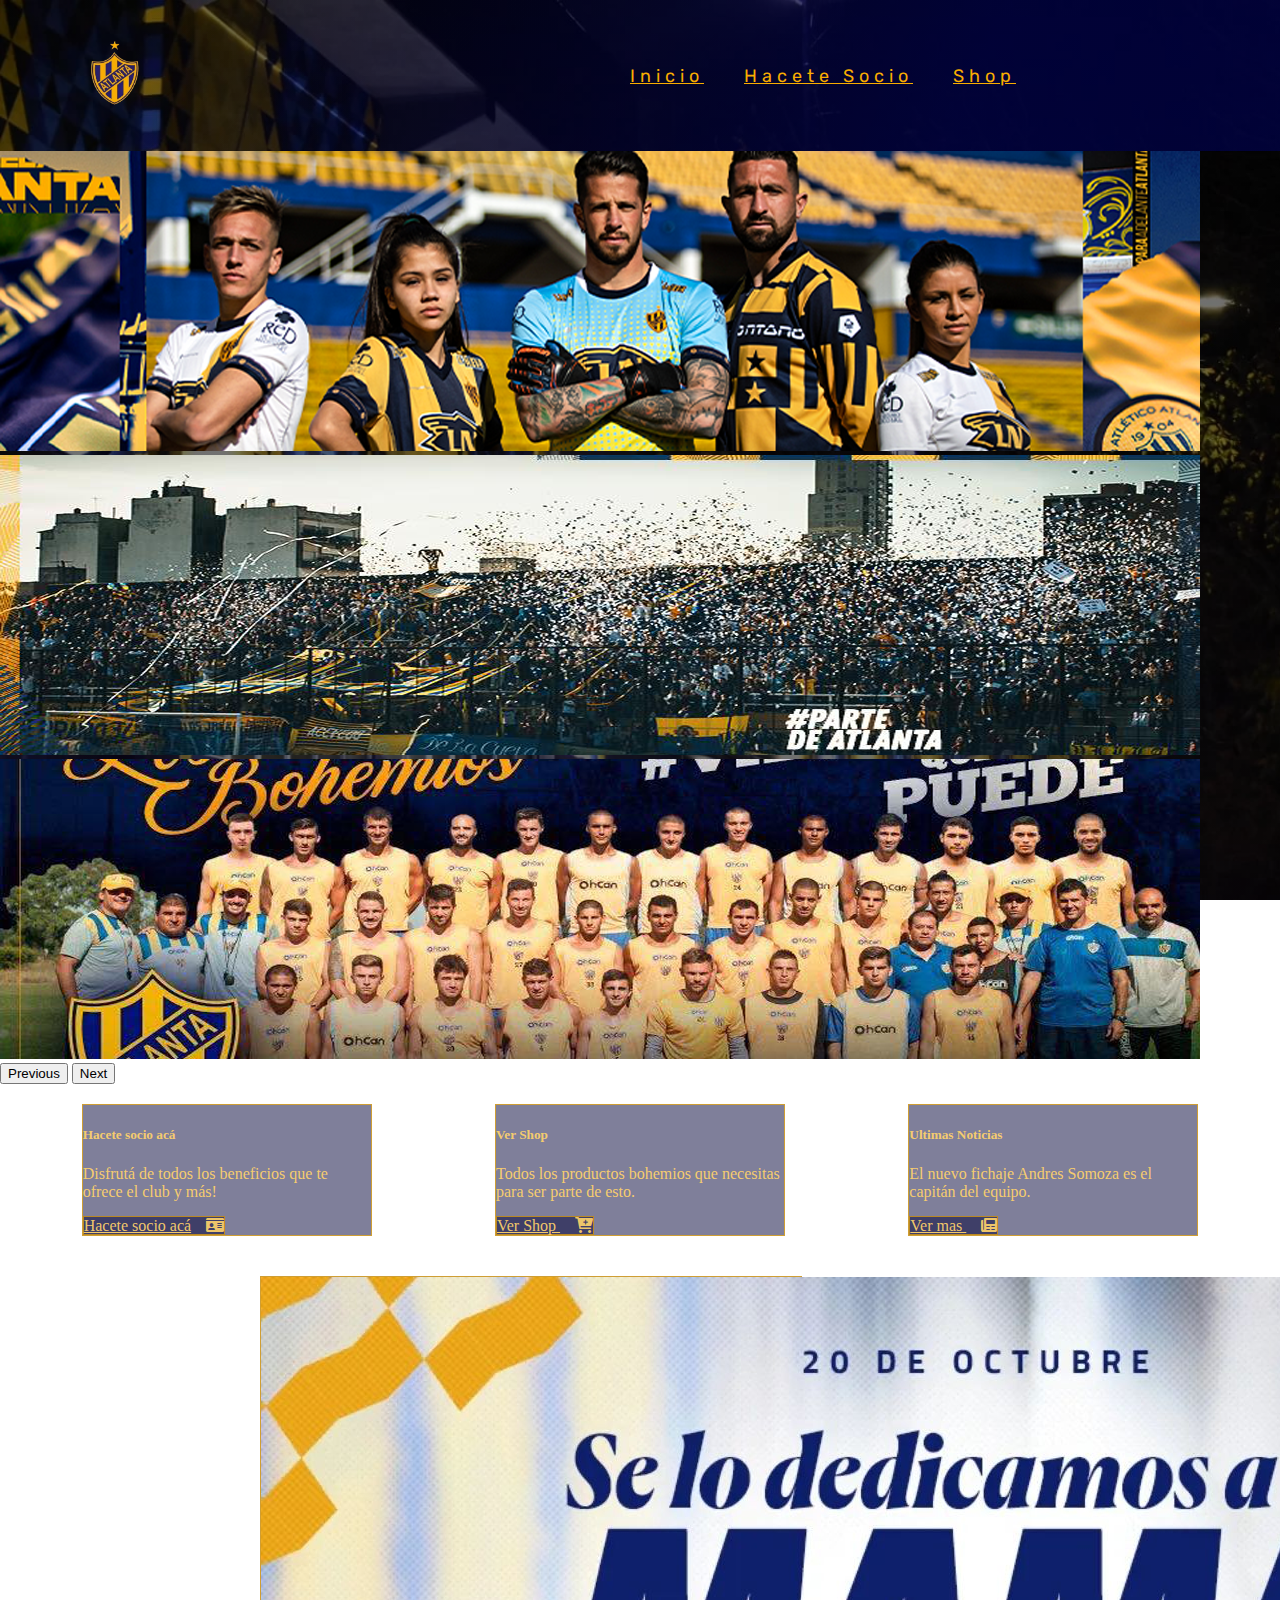
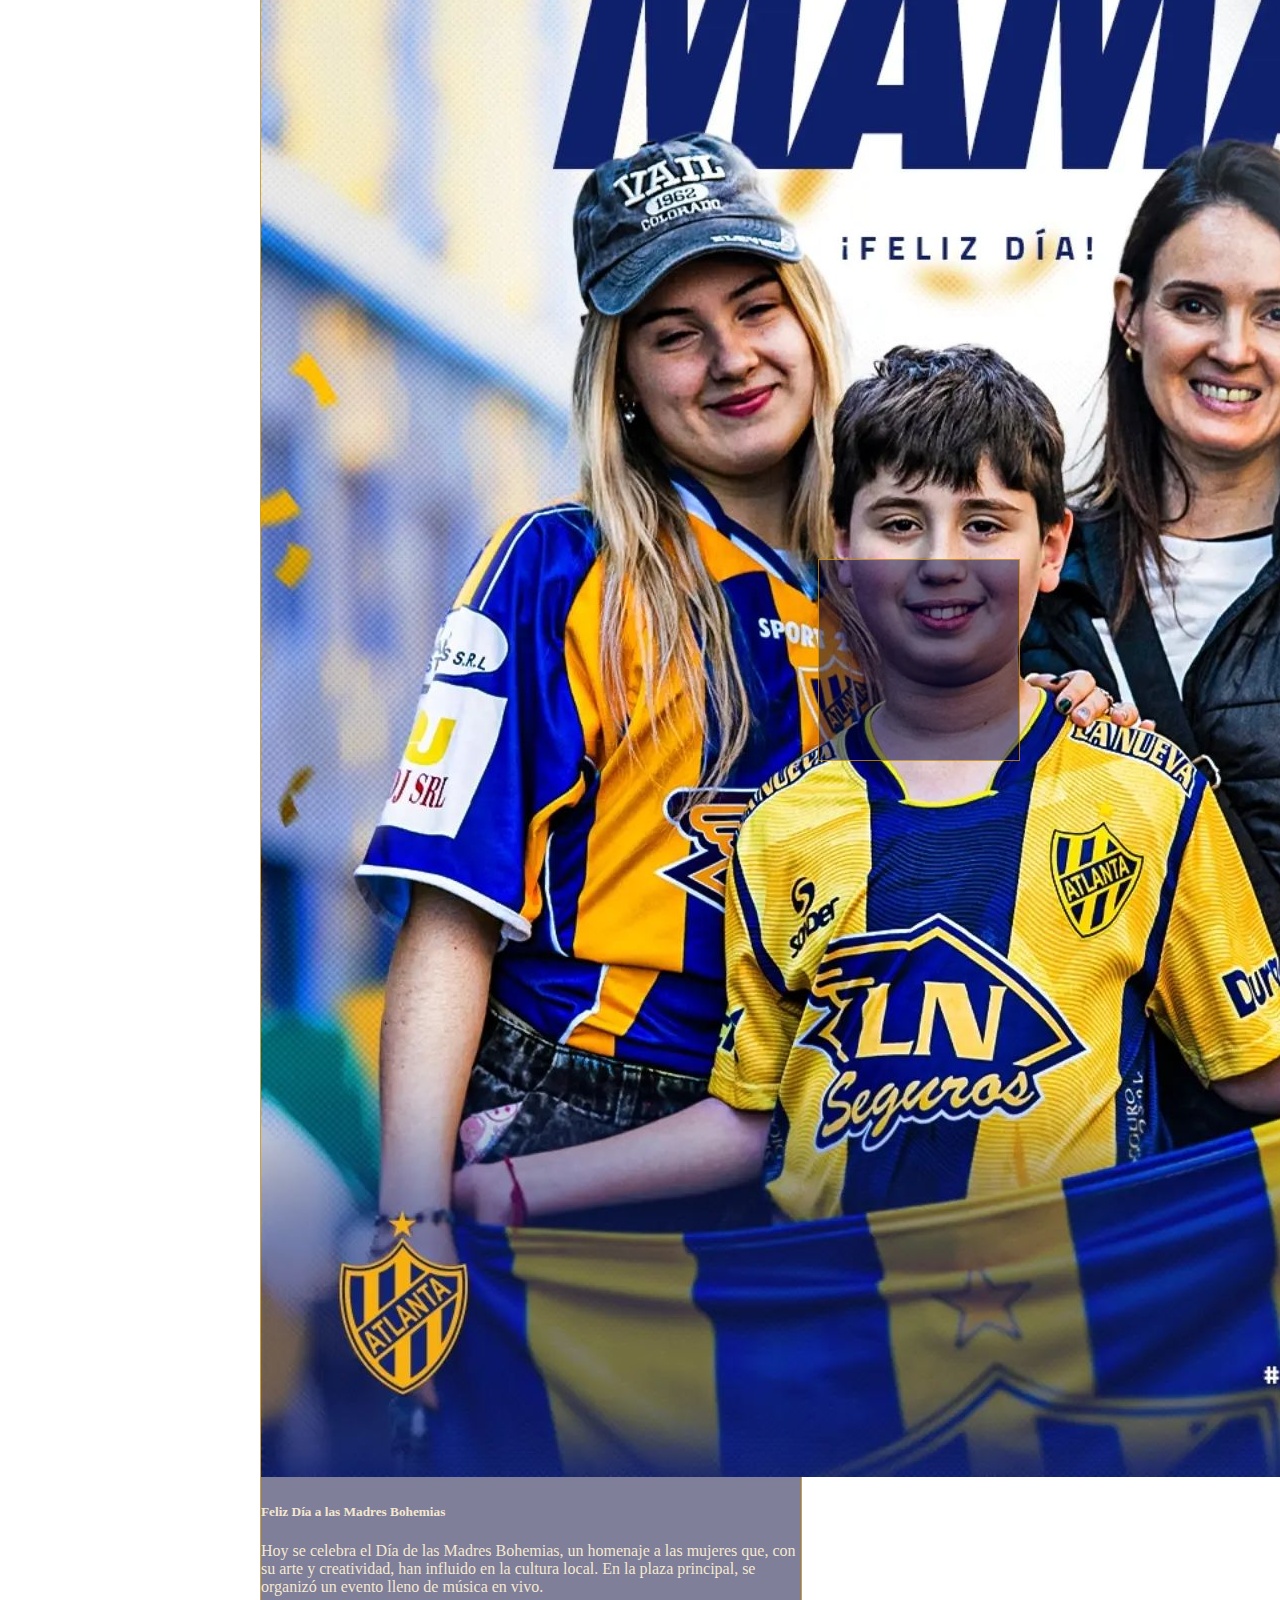
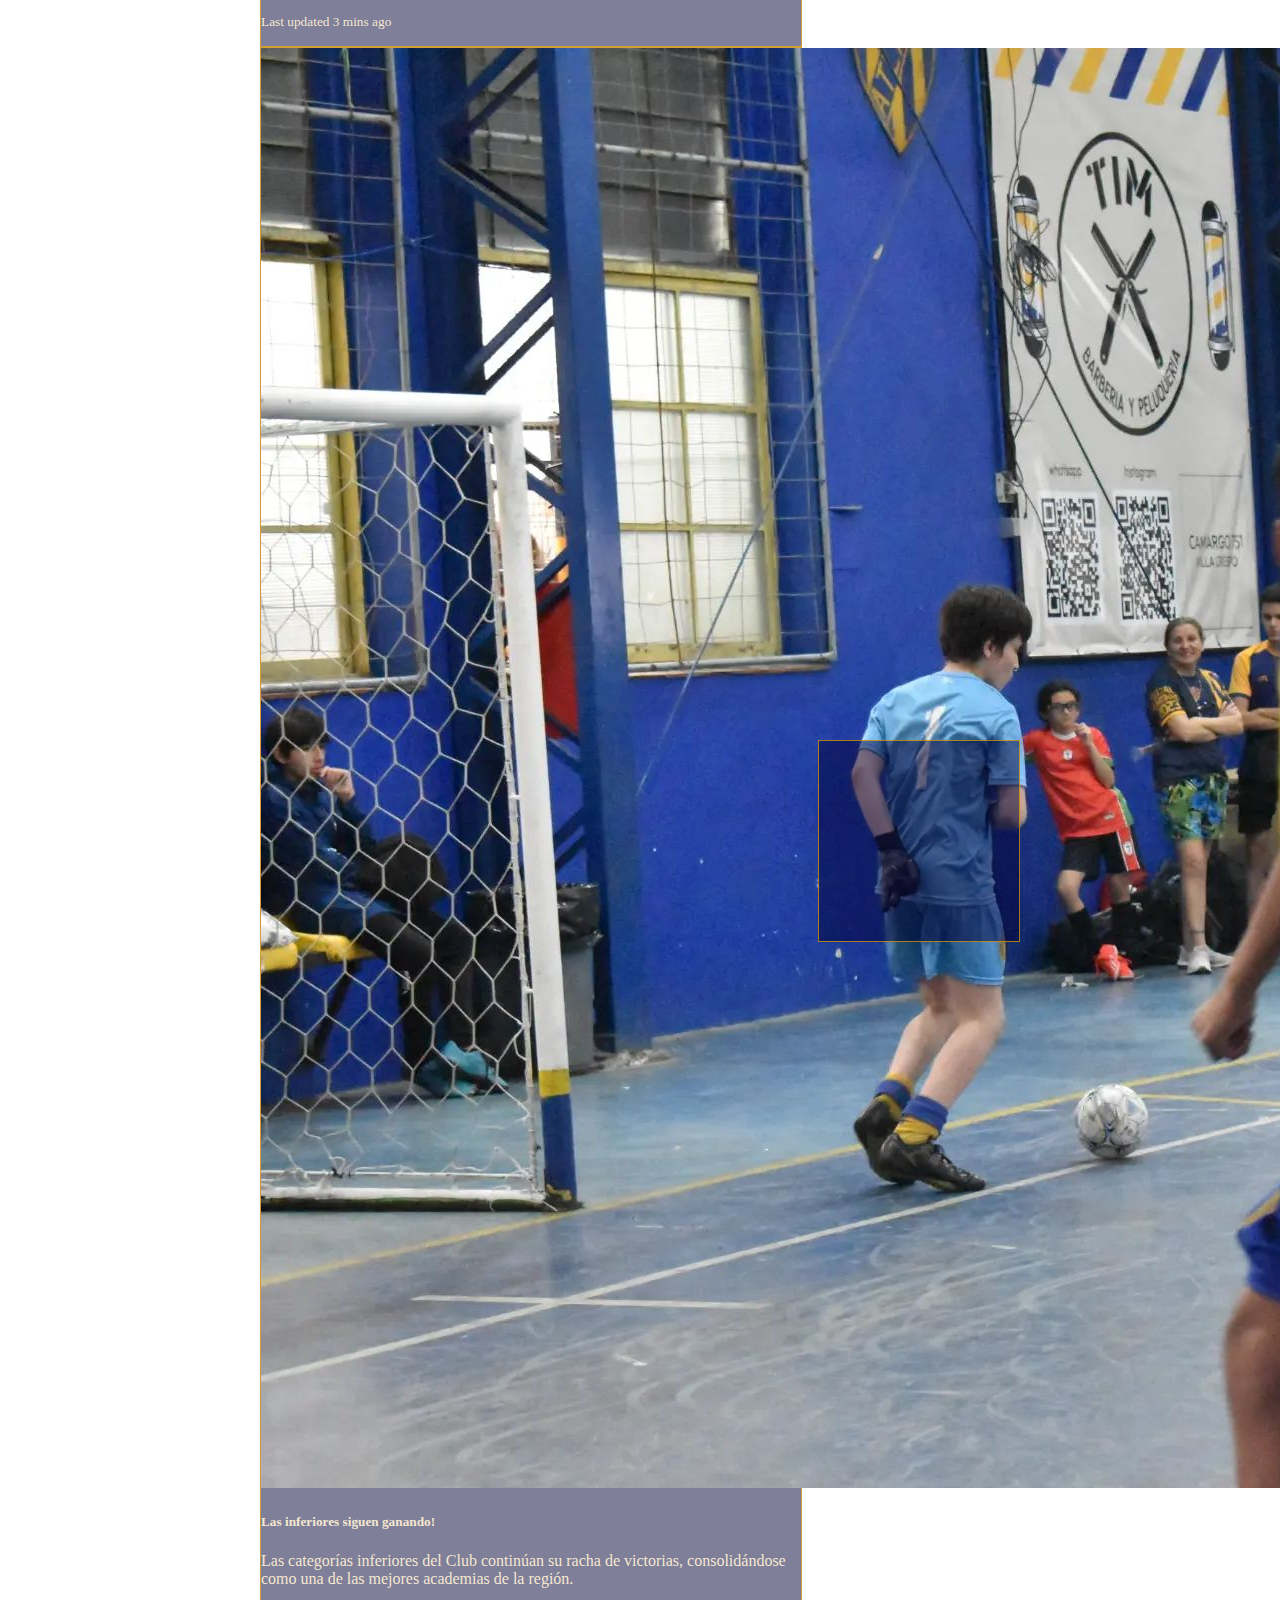
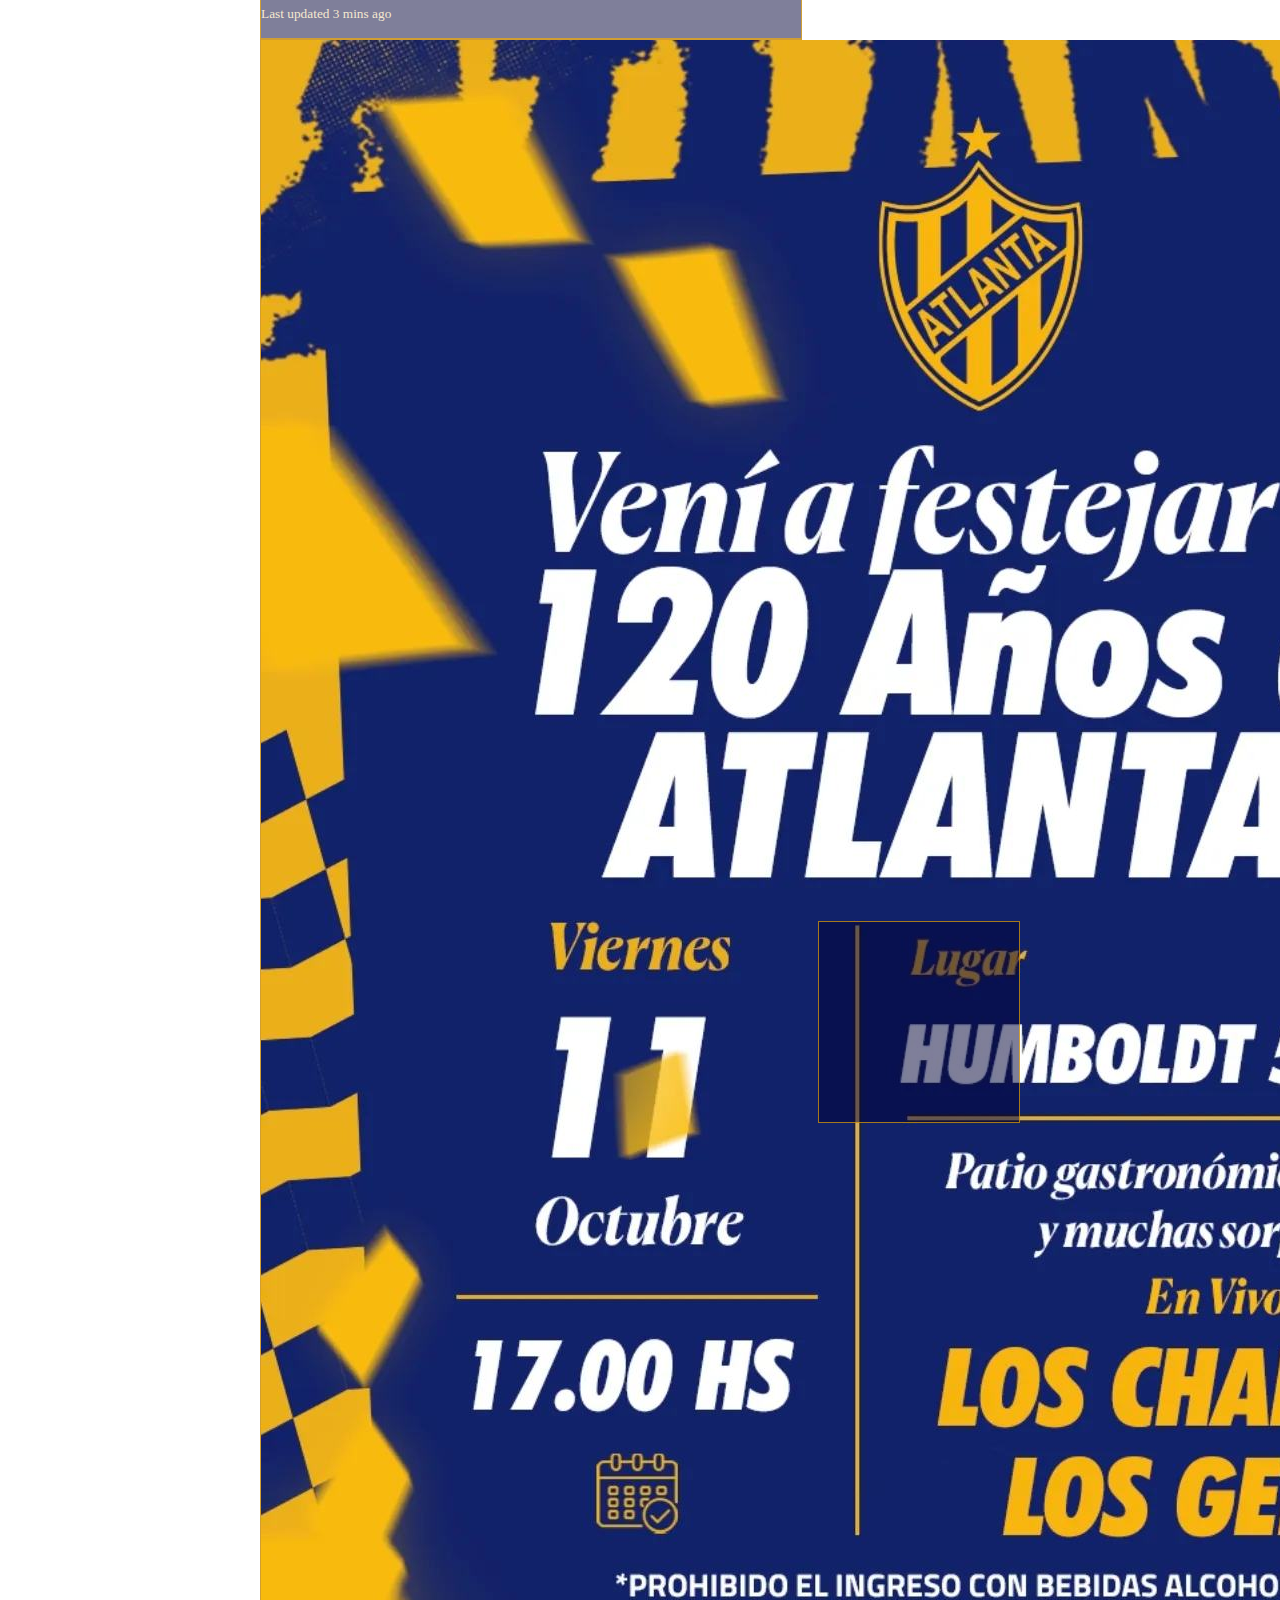
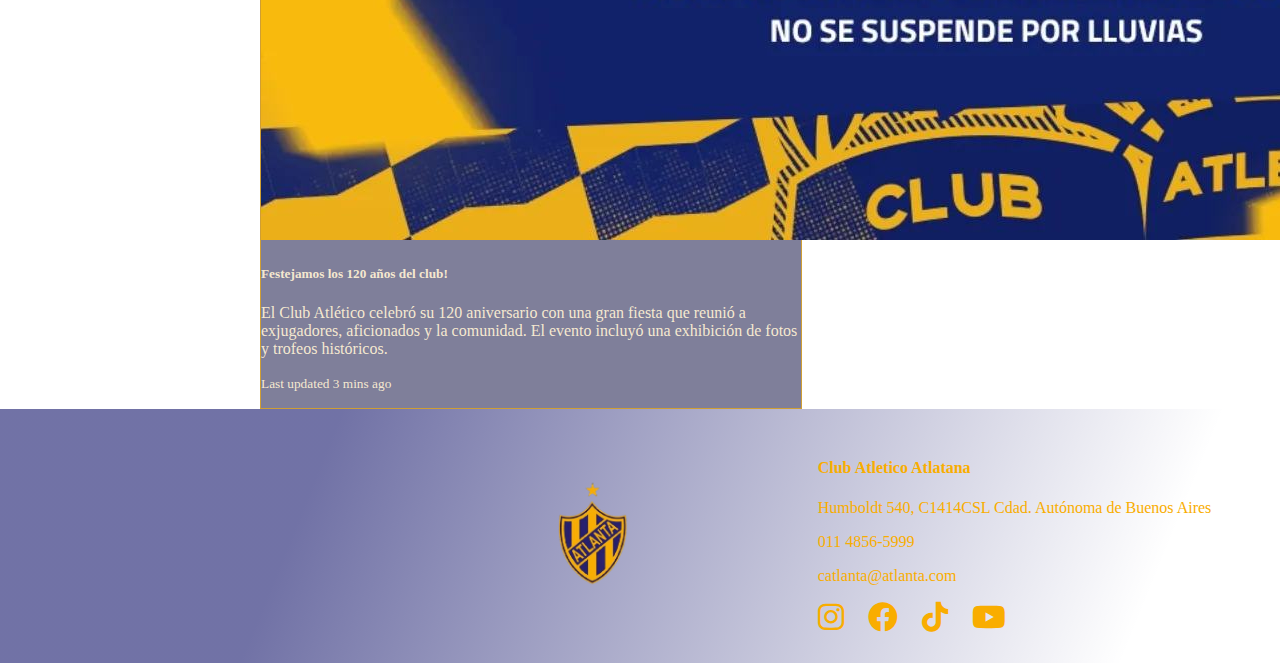
==== index.html @ de0d08fe "Add files via upload" ====
<!DOCTYPE html>
<html lang="en">
  <head>
    <meta charset="utf-8" />
    <meta name="viewport" content="width=device-width, initial-scale=1" />
    <link
      href="https://cdn.jsdelivr.net/npm/bootstrap@5.2.3/dist/css/bootstrap.min.css"
      rel="stylesheet"
      integrity="sha384-rbsA2VBKQhggwzxH7pPCaAqO46MgnOM80zW1RWuH61DGLwZJEdK2Kadq2F9CUG65"
      crossorigin="anonymous"
    />
    <link rel="stylesheet" href="./estilos/styles.css" />
    <link
      rel="stylesheet"
      href="https://cdnjs.cloudflare.com/ajax/libs/font-awesome/6.0.0-beta3/css/all.min.css"
    />
    <title>Home</title>
  </head>
  <body>
    <header class="header">
      <nav class="menu">
        <div class="contenido-menu">
          <a class="navbar-brand" href="./index.html"
            ><img class="logo-header" src="./img/logo.png" alt="logo"
          /></a>
          <div class="opciones">
            <ul>
              <li>
                <a class="nav-link" aria-current="page" href="./index.html"
                  >Inicio</a
                >
              </li>
              <li>
                <a class="nav-link" href="./socio.html">Hacete Socio</a>
              </li>
              <li>
                <a class="nav-link" href="shop.html">Shop</a>
              </li>
            </ul>
          </div>
        </div>
      </nav>
    </header>

    <main>
      <section class="carousel">
        <div
          id="carouselExampleControls"
          class="carousel slide"
          data-bs-ride="carousel"
        >
          <div class="carousel-inner">
            <div class="carousel-item active">
              <img src="./img/sld1.png" class="d-block w-100" alt="..." />
            </div>
            <div class="carousel-item">
              <img src="./img/sld3.png" class="d-block w-100" alt="..." />
            </div>
            <div class="carousel-item">
              <img src="./img/sld2.png" class="d-block w-100" alt="..." />
            </div>
          </div>
          <button
            class="carousel-control-prev"
            type="button"
            data-bs-target="#carouselExampleControls"
            data-bs-slide="prev"
          >
            <span class="carousel-control-prev-icon" aria-hidden="true"></span>
            <span class="visually-hidden">Previous</span>
          </button>
          <button
            class="carousel-control-next"
            type="button"
            data-bs-target="#carouselExampleControls"
            data-bs-slide="next"
          >
            <span class="carousel-control-next-icon" aria-hidden="true"></span>
            <span class="visually-hidden">Next</span>
          </button>
        </div>
      </section>

      <section class="promo">
        <div class="card" style="width: 18rem">
          <div class="card-body">
            <h5 class="card-title">Hacete socio acá</h5>
            <p class="card-text">
              Disfrutá de todos los beneficios que te ofrece el club y más!
            </p>
            <a href="#" class="btn btn-primary"
              >Hacete socio acá<i class="fas fa-id-card"></i
            ></a>
          </div>
        </div>

        <div class="card" style="width: 18rem">
          <div class="card-body">
            <h5 class="card-title">Ver Shop</h5>
            <p class="card-text">
              Todos los productos bohemios que necesitas para ser parte de esto.
            </p>
            <a href="#" class="btn btn-primary"
              >Ver Shop <i class="fas fa-cart-plus"></i
            ></a>
          </div>
        </div>

        <div class="card" style="width: 18rem">
          <div class="card-body">
            <h5 class="card-title">Ultimas Noticias</h5>
            <p class="card-text">
              El nuevo fichaje Andres Somoza es el capitán del equipo.
            </p>
            <a href="#" class="btn btn-primary"
              >Ver mas <i class="fas fa-newspaper"></i
            ></a>
          </div>
        </div>
      </section>

      <section class="noticias">
        <div class="card-video-container">
          <div class="card mb-3" style="max-width: 540px">
            <div class="row g-0">
              <div class="col-md-4">
                <img
                  src="./img/n1.jpg"
                  class="img-fluid rounded-start"
                  alt="..."
                />
              </div>
              <div class="col-md-8">
                <div class="card-body">
                  <h5 class="card-title">Feliz Día a las Madres Bohemias</h5>
                  <p class="card-text">
                    Hoy se celebra el Día de las Madres Bohemias, un homenaje a
                    las mujeres que, con su arte y creatividad, han influido en
                    la cultura local. En la plaza principal, se organizó un
                    evento lleno de música en vivo.
                  </p>
                  <p class="card-text">
                    <small class="text-muted">Last updated 3 mins ago</small>
                  </p>
                </div>
              </div>
            </div>
          </div>
          <div class="video">
            <iframe
              width="450"
              height="450"
              src="https://www.youtube.com/embed/fPIb9EGevHE?si=UsPAViKsydmjRtIQ"
              title="YouTube video player"
              frameborder="0"
              allow="accelerometer; autoplay; clipboard-write; encrypted-media; gyroscope; picture-in-picture; web-share"
              referrerpolicy="strict-origin-when-cross-origin"
              allowfullscreen
            ></iframe>
          </div>
        </div>

        <div class="card-video-container">
          <div class="card mb-3" style="max-width: 540px">
            <div class="row g-0">
              <div class="col-md-4">
                <img
                  src="./img/n2.jpg"
                  class="img-fluid rounded-start"
                  alt="..."
                />
              </div>
              <div class="col-md-8">
                <div class="card-body">
                  <h5 class="card-title">Las inferiores siguen ganando!</h5>
                  <p class="card-text">
                    Las categorías inferiores del Club continúan su racha de
                    victorias, consolidándose como una de las mejores academias
                    de la región.
                  </p>
                  <p class="card-text">
                    <small class="text-muted">Last updated 3 mins ago</small>
                  </p>
                </div>
              </div>
            </div>
          </div>
          <div class="video">
            <iframe
              width="200"
              height="200"
              src="https://www.youtube.com/embed/fPIb9EGevHE?si=UsPAViKsydmjRtIQ"
              title="YouTube video player"
              frameborder="0"
              allow="accelerometer; autoplay; clipboard-write; encrypted-media; gyroscope; picture-in-picture; web-share"
              referrerpolicy="strict-origin-when-cross-origin"
              allowfullscreen
            ></iframe>
          </div>
        </div>

        <div class="card-video-container">
          <div class="card mb-3" style="max-width: 540px">
            <div class="row g-0">
              <div class="col-md-4">
                <img
                  src="./img//n3.jpg"
                  class="img-fluid rounded-start"
                  alt="..."
                />
              </div>
              <div class="col-md-8">
                <div class="card-body">
                  <h5 class="card-title">Festejamos los 120 años del club!</h5>
                  <p class="card-text">
                    El Club Atlético celebró su 120 aniversario con una gran
                    fiesta que reunió a exjugadores, aficionados y la comunidad.
                    El evento incluyó una exhibición de fotos y trofeos
                    históricos.
                  </p>
                  <p class="card-text">
                    <small class="text-muted">Last updated 3 mins ago</small>
                  </p>
                </div>
              </div>
            </div>
          </div>
          <div class="video">
            <iframe
              width="200"
              height="200"
              src="https://www.youtube.com/embed/fPIb9EGevHE?si=UsPAViKsydmjRtIQ"
              title="YouTube video player"
              frameborder="0"
              allow="accelerometer; autoplay; clipboard-write; encrypted-media; gyroscope; picture-in-picture; web-share"
              referrerpolicy="strict-origin-when-cross-origin"
              allowfullscreen
            ></iframe>
          </div>
        </div>
      </section>

      <section></section>
    </main>

    <footer class="footer">
      <div class="footer-contenido">
        <div class="footer-map">
          <iframe
            src="https://www.google.com/maps/embed?pb=!1m14!1m8!1m3!1d13137.624175449695!2d-58.4468951!3d-34.5938926!3m2!1i1024!2i768!4f13.1!3m3!1m2!1s0x4aaa2050037d7f%3A0xe875c1520516320d!2sClub%20Atl%C3%A9tico%20Atlanta!5e0!3m2!1ses!2sar!4v1729984363886!5m2!1ses!2sar"
            width="300"
            height="200"
            style="border: 0"
            allowfullscreen=""
            loading="lazy"
            referrerpolicy="no-referrer-when-downgrade"
          ></iframe>
        </div>
        <div class="img-footer">
          <img src="./img/logo.png" alt="" height="200px" />
        </div>
        <div class="footer-info">
          <h4>Club Atletico Atlatana</h4>
          <p>Humboldt 540, C1414CSL Cdad. Autónoma de Buenos Aires</p>
          <p>011 4856-5999</p>
          <p>catlanta@atlanta.com</p>
          <div class="footer-social">
            <a
              href="https://www.instagram.com"
              target="_blank"
              aria-label="Instagram"
              ><i class="fab fa-instagram"></i
            ></a>
            <a
              href="https://www.facebook.com"
              target="_blank"
              aria-label="Facebook"
              ><i class="fab fa-facebook"></i
            ></a>
            <a href="https://www.tiktok.com" target="_blank" aria-label="TikTok"
              ><i class="fab fa-tiktok"></i
            ></a>
            <a
              href="https://www.youtube.com"
              target="_blank"
              aria-label="Youtube"
              ><i class="fab fa-youtube"></i
            ></a>
          </div>
        </div>
      </div>
    </footer>
    <script
      src="https://cdn.jsdelivr.net/npm/bootstrap@5.2.3/dist/js/bootstrap.bundle.min.js"
      integrity="sha384-kenU1KFdBIe4zVF0s0G1M5b4hcpxyD9F7jL+jjXkk+Q2h455rYXK/7HAuoJl+0I4"
      crossorigin="anonymous"
    ></script>
  </body>
</html>
---- estilos/styles.css ----
@import url("https://fonts.googleapis.com/css2?family=Roboto+Mono:ital,wght@0,100..700;1,100..700&family=Rubik:ital,wght@0,300..900;1,300..900&display=swap");

body {
  background-image: linear-gradient(rgba(0, 0, 0, 0.555), rgba(0, 0, 0, 0.562)),
    url(../img/fondo.webp);
  background-size: cover;
  background-repeat: no-repeat;
  background-attachment: fixed;
  height: 100vh;
  margin: 0;
}

.header {
  background-image: linear-gradient(
    112.1deg,
    rgba(0, 0, 0, 0) 11.4%,
    rgba(0, 2, 95, 0.555) 75.2%
  );
  color: rgb(255, 255, 255);

  .logo-header {
    width: 190px;
    height: 126px;
  }

  .menu {
    display: flex;
    justify-content: space-between;
    align-items: center;
    padding: 10px 20px;
  }

  .contenido-menu {
    display: flex;
    align-items: center;
    width: 100%;
  }

  .opciones ul {
    display: flex;
    gap: 20px;
    list-style: none;
    margin-left: 400px;
    padding: 0;
  }

  .opciones li {
    list-style: none;
  }

  a {
    font-family: "Rubik", sans-serif;
    color: rgba(249, 173, 0);
    font-family: "Rubik", serif;
    font-size: 18px;
    font-weight: 400;
    margin-right: 20px;
    letter-spacing: 5px;
    position: relative;
    overflow: hidden;
  }

  a:hover {
    transition: color 2s ease;
    color: rgb(255, 255, 255);
    text-shadow: 0 0 15px rgb(21, 0, 114), 0 0 10px rgb(92, 89, 255),
      0 0 6px rgb(15, 0, 153);
  }

  .nav-link::after {
    content: "";
    position: absolute;
    left: 50%;
    bottom: 0;
    width: 0;
    height: 2px;
    background: #ffeb3b;
    transition: width 0.5s ease, left 0.5s ease;
  }

  .nav-link:hover::after {
    width: 100%;
    left: 0;
  }
}

.promo {
  display: flex;
  justify-content: space-around;
  align-items: center;
  margin: 20px;

  .card {
    background-color: rgba(0, 0, 54, 0.5);
    border: 1px solid rgba(249, 174, 0, 0.658);
    color: rgba(255, 211, 107, 0.932);

    .btn {
      background-color: rgba(0, 0, 54, 0.5);
      border: 1px solid rgba(249, 174, 0, 0.658);
      color: rgba(255, 211, 107, 0.932);
    }

    .btn:hover {
      transition: color 2s ease;
      color: rgb(255, 255, 255);
      text-shadow: 0 0 15px rgb(21, 0, 114), 0 0 10px rgb(92, 89, 255),
        0 0 6px rgb(15, 0, 153);
    }

    i {
      margin-left: 15px;
    }
  }
}

.noticias {
  display: flex;
  flex-direction: column;
  align-items: center;
  margin-top: 40px;

  .card {
    background-color: rgba(0, 0, 54, 0.5);
    border: 1px solid rgba(249, 174, 0, 0.658);
    color: rgba(255, 242, 213, 0.932);
  }

  iframe {
    background-color: rgba(0, 0, 54, 0.5);
    border: 1px solid rgba(249, 174, 0, 0.658);
    color: rgba(255, 242, 213, 0.932);
  }
}

.card-video-container {
  display: flex;
  align-items: center;
  gap: 1rem;
}

.video iframe {
  width: 200px;
  height: 200px;
}

.footer {
  background-image: linear-gradient(
    292.1deg,
    rgba(0, 0, 0, 0) 11.4%,
    rgba(0, 2, 95, 0.555) 75.2%
  );
  color: rgb(255, 255, 255);
  padding: 25px;

  .footer-contenido {
    display: flex;
    justify-content: space-around;
    align-items: center;
  }

  .footer-social a {
    font-size: 30px;
    margin-right: 20px;
    color: rgba(249, 173, 0);
  }

  .footer-social a:hover {
    transition: color 0.3s ease;
    color: rgba(255, 255, 255, 0.527);
    text-shadow: 0 0 15px rgb(21, 0, 114), 0 0 10px rgb(92, 89, 255),
      0 0 6px rgb(15, 0, 153);
  }

  .footer-info {
    color: rgba(249, 173, 0);
  }
}

.formulario {
  display: flex;
  justify-content: center;
  align-items: center;
}
.socio-form {
  background-color: rgba(0, 0, 0, 0.5);
  border: 1px solid rgb(0, 38, 255);
  box-shadow: 0 0 10px rgb(238, 255, 0);
  font-family: "Rubik", sans-serif;
  color: rgba(249, 173, 0);
  font-size: 18px;
  font-weight: 400;
  border-radius: 8px;
  padding: 40px;
  width: 100%;
  max-width: 700px;
  margin: 20px;
}

.socio-form h2 {
  font-size: 1.8em;
  color: rgba(249, 173, 0);
  margin-bottom: 1.5em;
  text-align: center;
}

.form-group {
  margin-bottom: 20px;
}

.form-group label {
  display: block;
  font-size: 1rem;
  color: rgba(255, 211, 107, 0.932);
  font-family: "Rubik", sans-serif;
  margin-bottom: 6px;
}

.form-group input,
.form-group textarea {
  color: white;
  width: 100%;
  padding: 12px;
  font-size: 1rem;
  border: 2px solid rgba(249, 174, 0, 0.658);
  font-family: "Rubik", sans-serif;
  border-radius: 5px;
  transition: all 0.3s ease;
  background-color: #00000000;
}

.form-group input:focus,
.form-group textarea:focus {
  outline: none;
  border: 1px solid rgb(0, 38, 255);
  box-shadow: 0 0 10px rgb(238, 255, 0);
}

textarea {
  resize: none;
}

button[type="submit"] {
  width: 100%;
  padding: 12px;
  background-color: rgba(0, 0, 0, 0.5);
  border: 1px solid rgba(249, 174, 0, 0.658);
  color: rgba(255, 211, 107, 0.932);
  font-size: 1.1rem;
  font-weight: bold;
  border-radius: 5px;
  cursor: pointer;
  transition: background-color 0.3s ease;
}

button[type="submit"]:hover {
  transition: color 2s ease;
  transform: 4s;
  color: rgb(255, 255, 255);
  text-shadow: 0 0 15px rgb(21, 0, 114), 0 0 10px rgb(92, 89, 255),
    0 0 6px rgb(15, 0, 153);
  border: 1px solid rgb(0, 38, 255);
  box-shadow: 0 0 10px rgb(238, 255, 0);
}

.card-producto {
  width: 18rem;
  background-color: rgba(0, 0, 0, 0.5);
  border: 1px solid rgb(0, 38, 255);
  box-shadow: 0 0 10px rgb(238, 255, 0);
  font-family: "Rubik", sans-serif;
  color: rgba(249, 173, 0);
}

.productos {
  h2 {
    color: rgba(249, 173, 0);
  }
  .fa-cart-plus {
    margin-right: 12px;
  }
  .btn {
    background-color: rgba(0, 0, 54, 0.5);
    border: 1px solid rgba(249, 174, 0, 0.658);
    color: rgba(255, 211, 107, 0.932);
  }

  .btn:hover {
    transition: color 2s ease;
    color: rgb(255, 255, 255);
    text-shadow: 0 0 15px rgb(21, 0, 114), 0 0 10px rgb(92, 89, 255),
      0 0 6px rgb(15, 0, 153);
  }

  .h-100 {
    background-color: rgba(0, 0, 0, 0.5);
    border: 1px solid rgb(0, 38, 255);
    box-shadow: 0 0 10px rgb(238, 255, 0);
    font-family: "Rubik", sans-serif;
    color: rgba(249, 173, 0);
  }
}

@media (max-width: 767px) {
  body {
    flex-direction: column;
    justify-content: center;
    align-items: center;

    .noticias {
      margin-left: 20px;
    }
  }

  .header .menu {
    .logo-header {
      display: none;
    }

    .contenido-menu {
      padding: 25px;
      display: flex;
      justify-content: center;
      width: 100%;
    }

    .opciones ul {
      display: flex;
      justify-content: end;
      gap: 10px;
      margin: 0px;
    }

    a {
      font-size: 16px;
      letter-spacing: 3px;
      margin-right: 0;
    }
  }

  iframe {
    display: none;
  }

  .promo {
    display: none;
  }

  .footer {
    text-align: center;

    .img-footer {
      display: none;
    }
  }
}
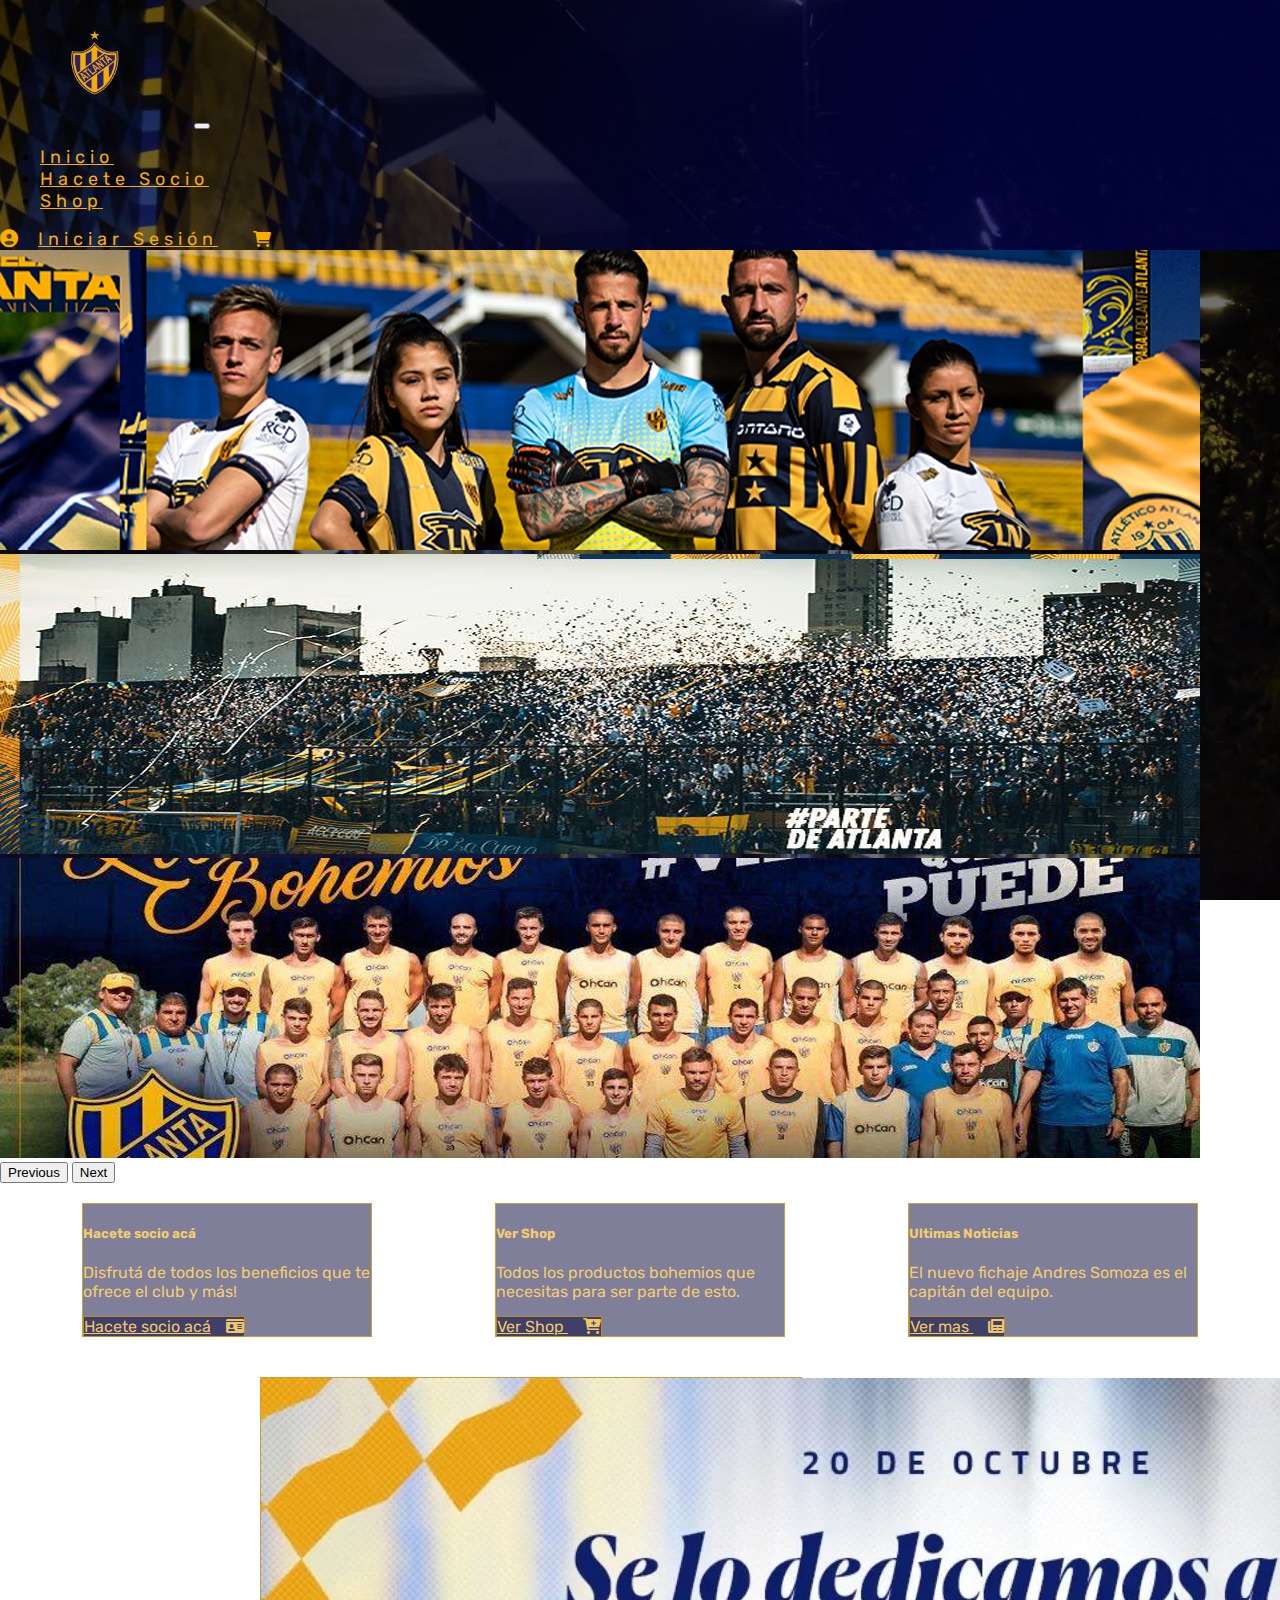
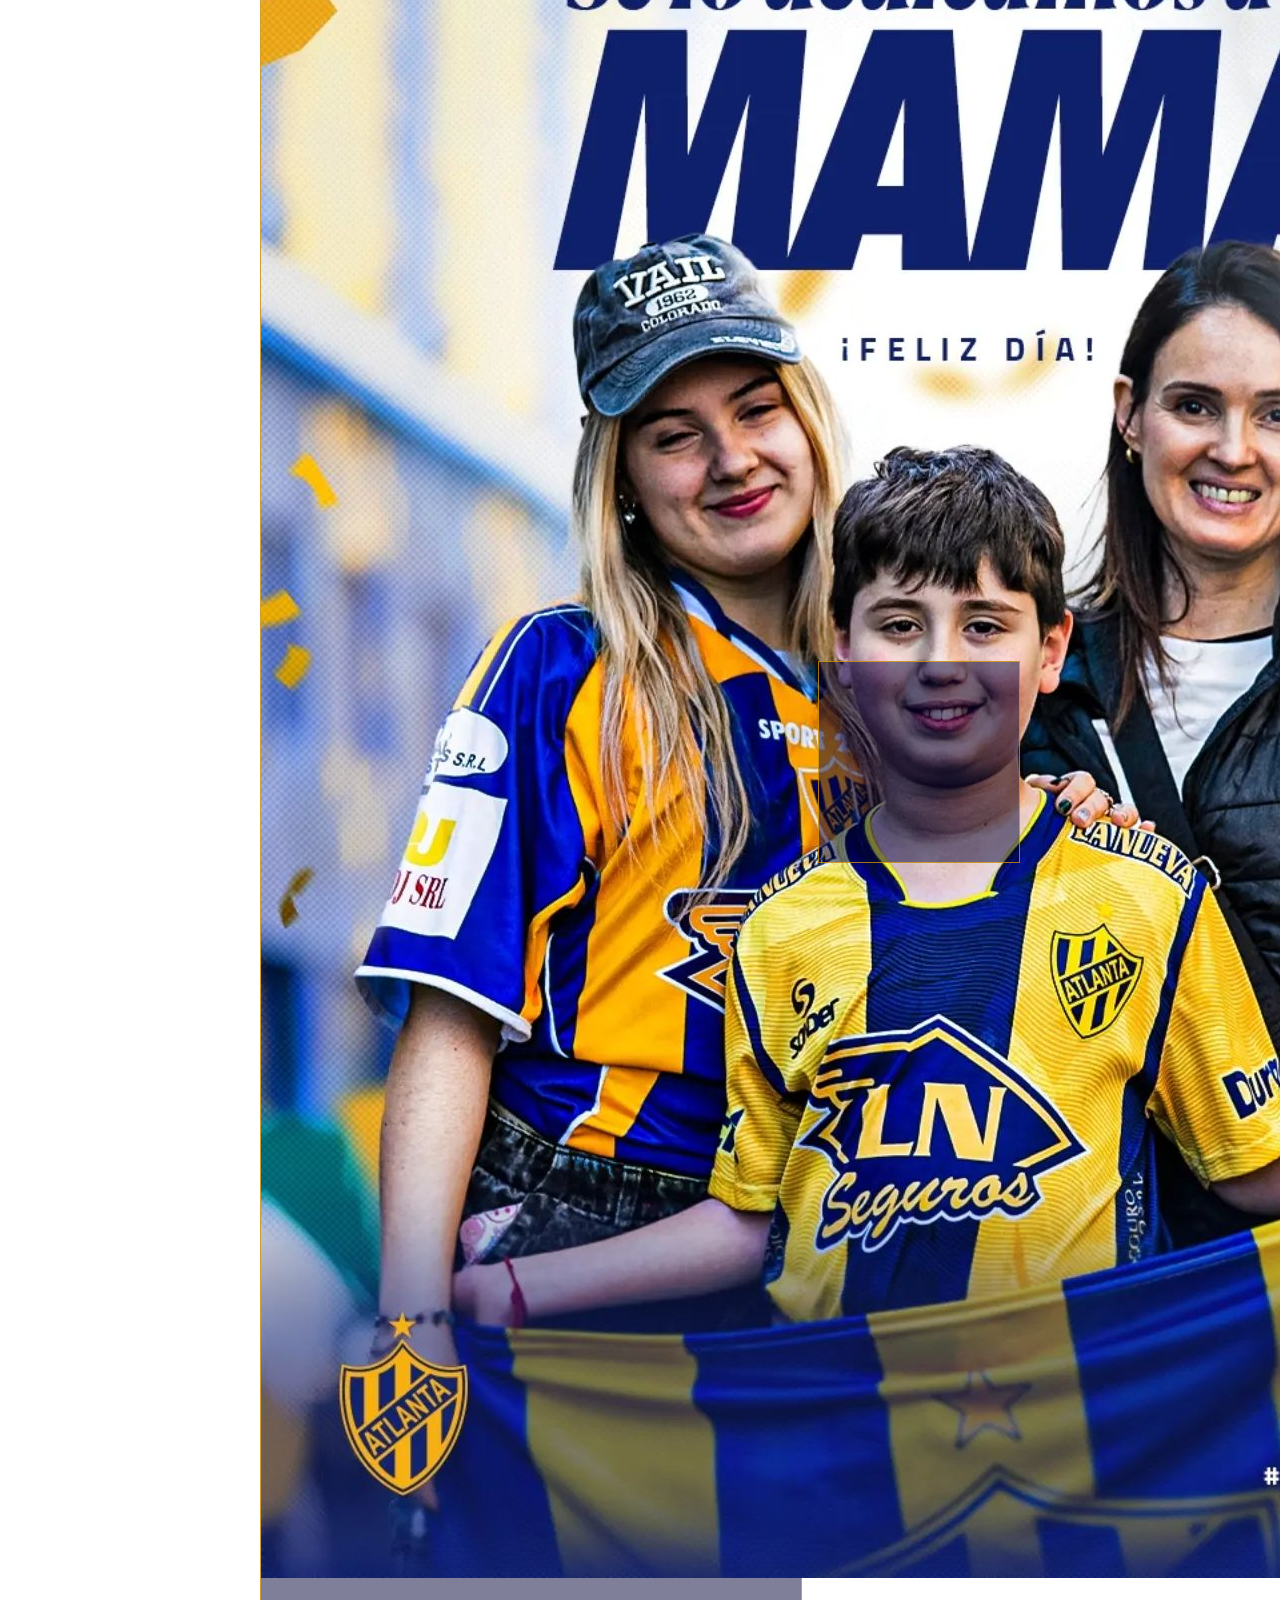
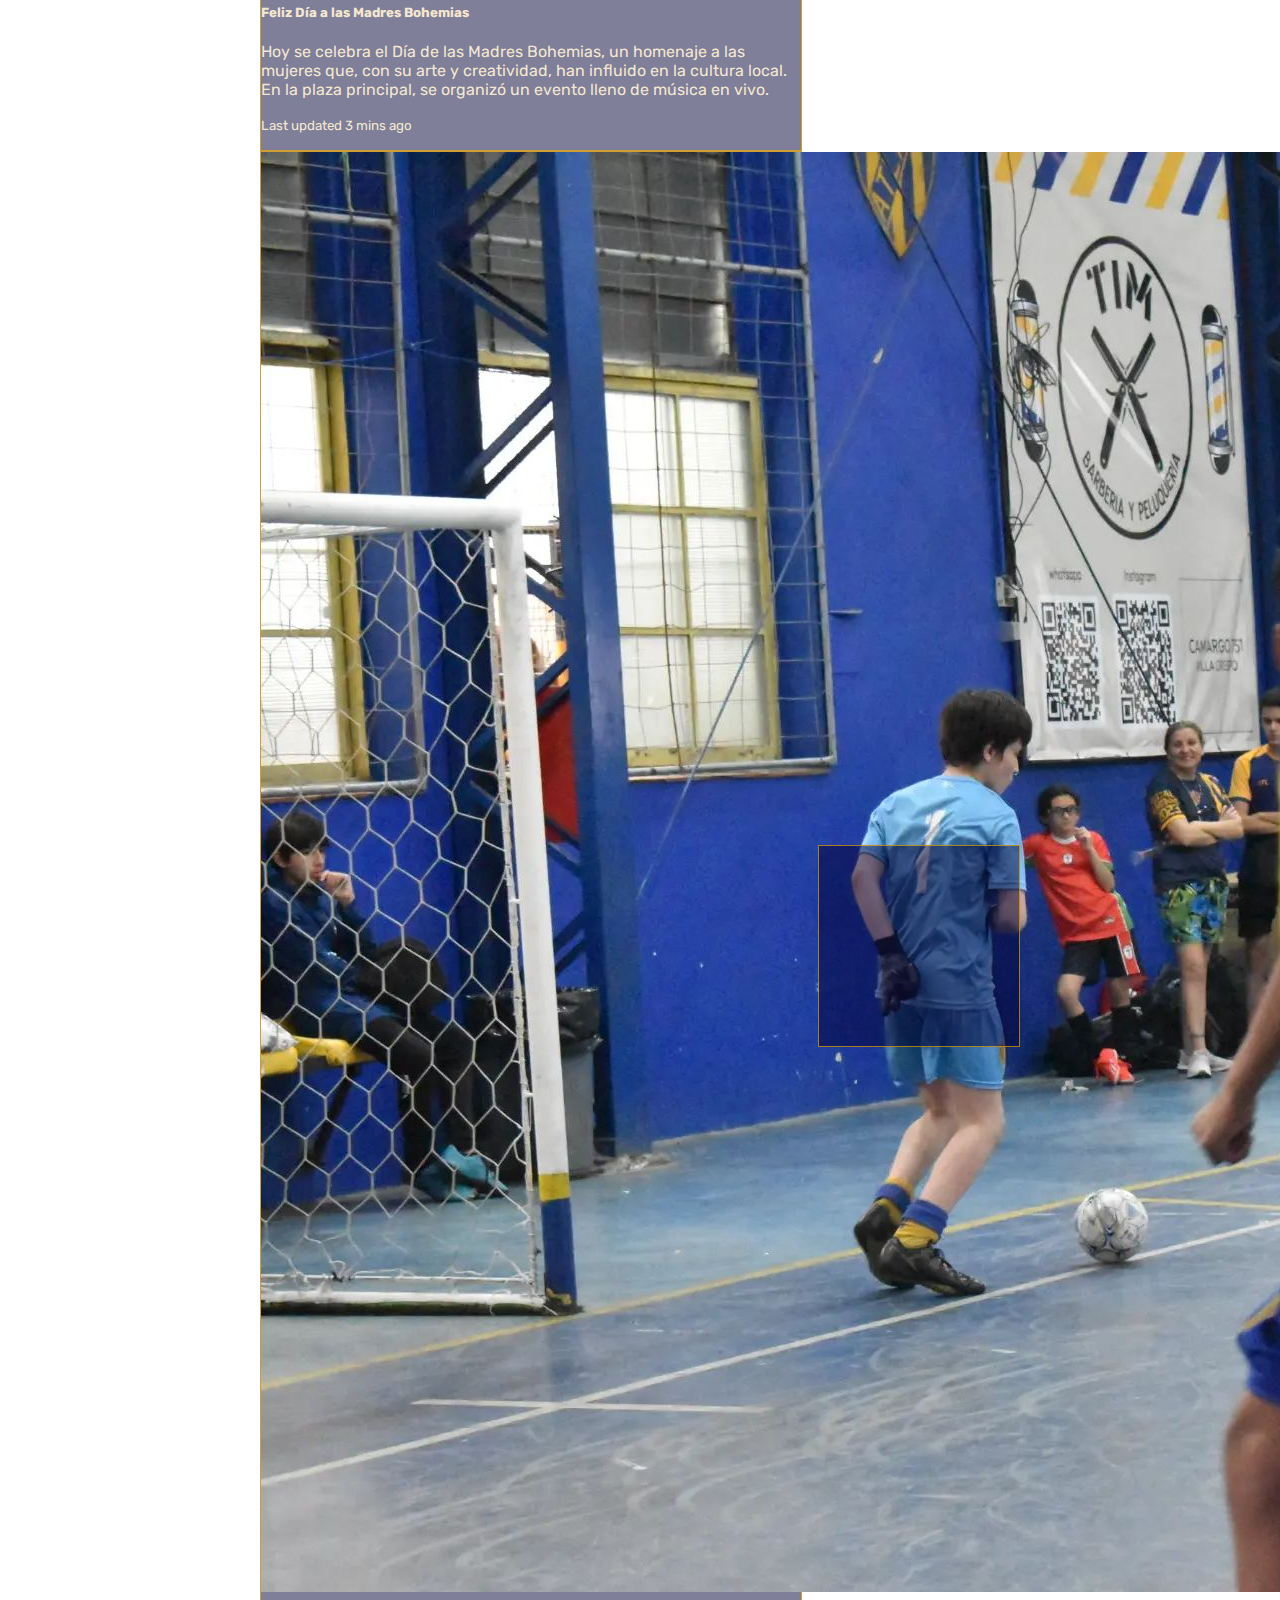
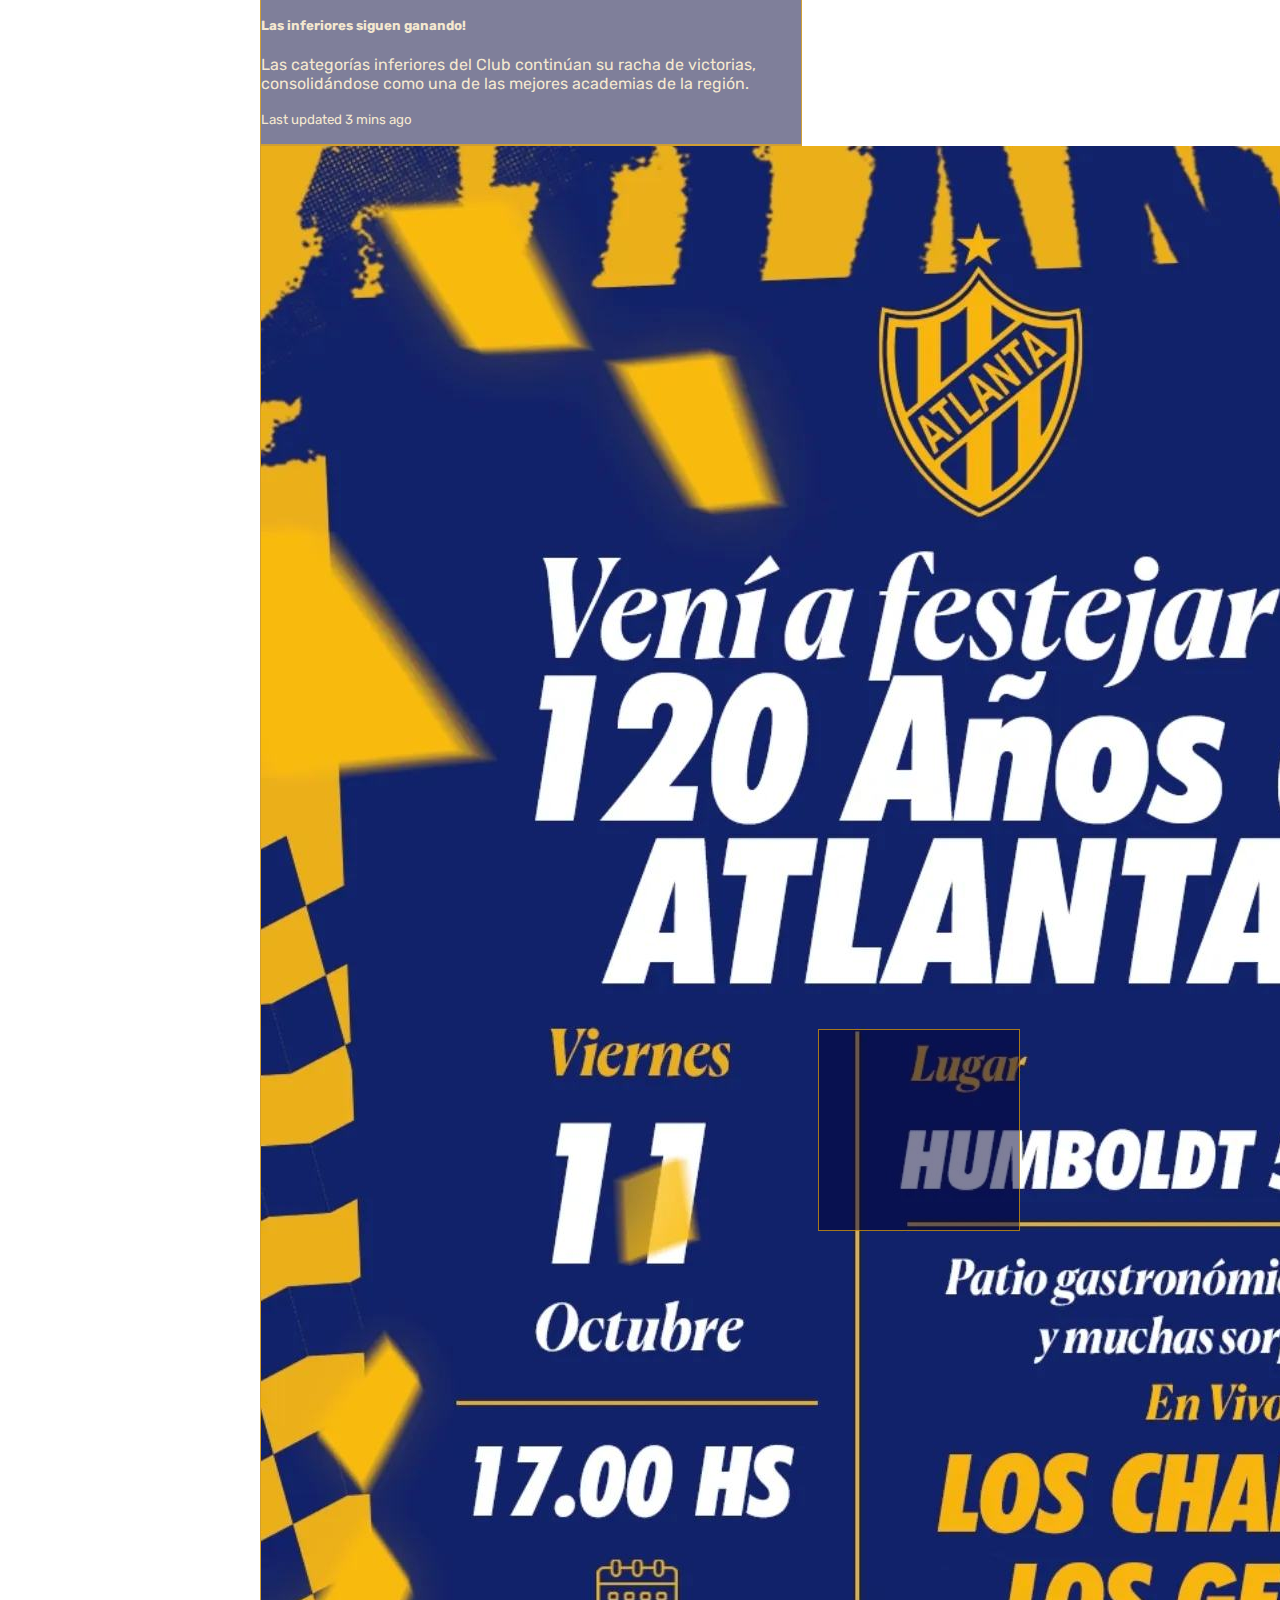
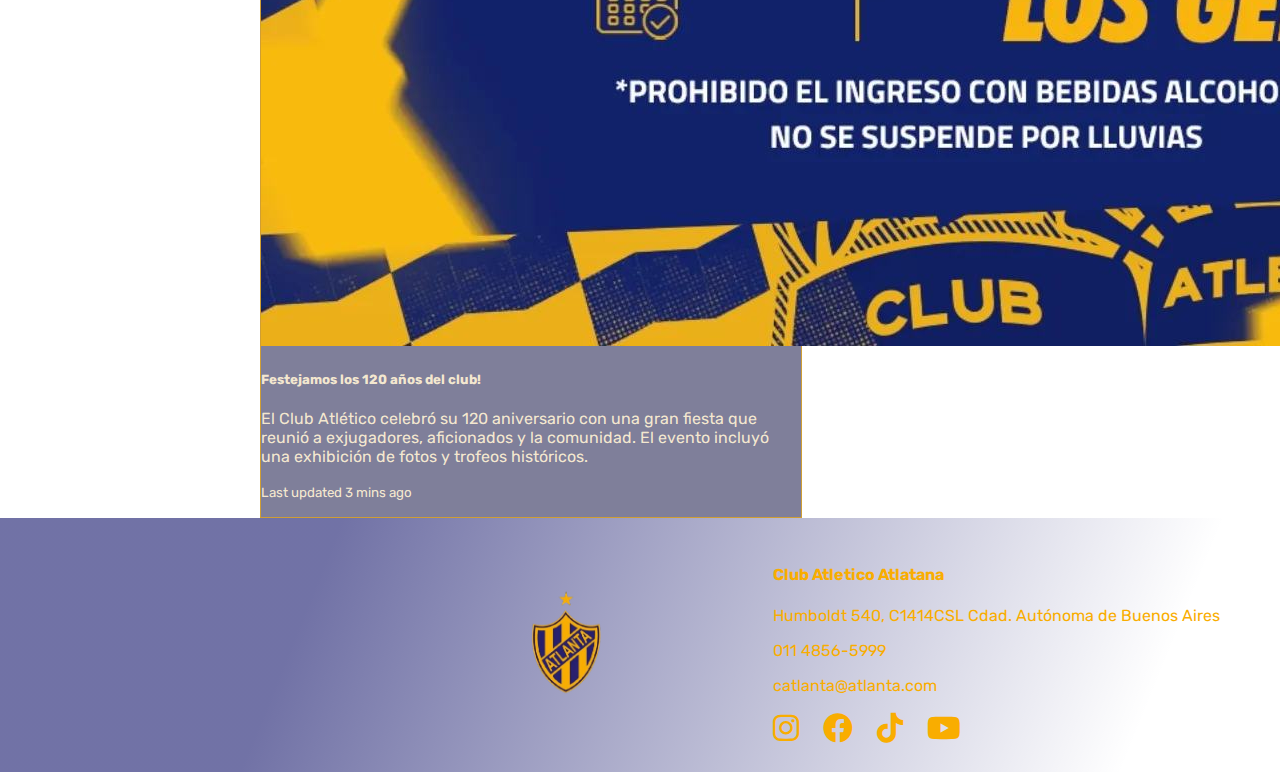
==== commit 8becda2d: "Migracion Header" ====
--- a/index.html
+++ b/index.html
@@ -17,30 +17,39 @@
     <title>Home</title>
   </head>
   <body>
-    <header class="header">
-      <nav class="menu">
-        <div class="contenido-menu">
-          <a class="navbar-brand" href="./index.html"
-            ><img class="logo-header" src="./img/logo.png" alt="logo"
-          /></a>
-          <div class="opciones">
-            <ul>
-              <li>
-                <a class="nav-link" aria-current="page" href="./index.html"
-                  >Inicio</a
-                >
-              </li>
-              <li>
-                <a class="nav-link" href="./socio.html">Hacete Socio</a>
-              </li>
-              <li>
-                <a class="nav-link" href="shop.html">Shop</a>
-              </li>
-            </ul>
-          </div>
-        </div>
+    <header>
+      <nav class="navbar navbar-expand-lg">
+          <div class="container-fluid">
+              <a class="navbar-brand" href="./index.html">
+                  <img src="./img/logo.png" alt="logo" class="logo-header">
+              </a>
+              
+              <button class="navbar-toggler" type="button" data-bs-toggle="collapse" data-bs-target="#navbarNav" aria-controls="navbarNav" aria-expanded="false" aria-label="Toggle navigation">
+                  <span class="navbar-toggler-icon"></span>
+              </button>
+              
+              <div class="collapse navbar-collapse" id="navbarNav">
+                  <ul class="navbar-nav mx-auto">
+                      <li class="nav-item">
+                          <a class="nav-link" aria-current="page" href="./index.html">Inicio</a>
+                      </li>
+                      <li class="nav-item">
+                          <a class="nav-link" href="./socio.html">Hacete Socio</a>
+                      </li>
+                      <li class="nav-item">
+                          <a class="nav-link" href="shop.html">Shop</a>
+                      </li>
+                  </ul>
+              </div>
+              <div class="log-cart">
+                <a class="nav-link" href="./index.html"><i class="fa fa-user-circle fa-1.5x" style="margin-right: 15px;" aria-hidden="true"></i>Iniciar Sesión</a>
+                <a class="navbar-brand" href="./index.html">
+                  <i class="fa fa-shopping-cart fa-1.5x" aria-hidden="true"></i>
+                </a>
+            </div>
+          </div>
       </nav>
-    </header>
+  </header>
 
     <main>
       <section class="carousel">
@@ -88,7 +97,7 @@
             <p class="card-text">
               Disfrutá de todos los beneficios que te ofrece el club y más!
             </p>
-            <a href="#" class="btn btn-primary"
+            <a href="./socio.html" class="btn btn-primary"
               >Hacete socio acá<i class="fas fa-id-card"></i
             ></a>
           </div>
@@ -100,7 +109,7 @@
             <p class="card-text">
               Todos los productos bohemios que necesitas para ser parte de esto.
             </p>
-            <a href="#" class="btn btn-primary"
+            <a href="./shop.html" class="btn btn-primary"
               >Ver Shop <i class="fas fa-cart-plus"></i
             ></a>
           </div>
@@ -112,7 +121,7 @@
             <p class="card-text">
               El nuevo fichaje Andres Somoza es el capitán del equipo.
             </p>
-            <a href="#" class="btn btn-primary"
+            <a href="./index.html" class="btn btn-primary"
               >Ver mas <i class="fas fa-newspaper"></i
             ></a>
           </div>
--- a/estilos/styles.css
+++ b/estilos/styles.css
@@ -1,86 +1,106 @@
 @import url("https://fonts.googleapis.com/css2?family=Roboto+Mono:ital,wght@0,100..700;1,100..700&family=Rubik:ital,wght@0,300..900;1,300..900&display=swap");
 
+:root {
+  --primary-color: rgba(249, 173, 0);
+  --secondary-color: rgba(0, 0, 54, 0.5);
+  --text-color: rgba(255, 211, 107, 0.932);
+  --background-gradient: linear-gradient(rgba(0, 0, 0, 0.555), rgba(0, 0, 0, 0.562));
+}
+
+
 body {
-  background-image: linear-gradient(rgba(0, 0, 0, 0.555), rgba(0, 0, 0, 0.562)),
-    url(../img/fondo.webp);
+  background-image: var(--background-gradient), url(../img/fondo.webp);
   background-size: cover;
   background-repeat: no-repeat;
   background-attachment: fixed;
   height: 100vh;
   margin: 0;
-}
-
-.header {
+  font-family: 'Rubik', sans-serif;
+}
+
+
+.navbar {
   background-image: linear-gradient(
     112.1deg,
     rgba(0, 0, 0, 0) 11.4%,
     rgba(0, 2, 95, 0.555) 75.2%
   );
-  color: rgb(255, 255, 255);
-
+}
+
+.navbar-toggler-icon {
+  background-image: url("data:image/svg+xml;charset=UTF8,%3Csvg xmlns='http://www.w3.org/2000/svg' viewBox='0 0 30 30'%3E%3Cpath stroke='rgba(249, 173, 0)' stroke-width='3' d='M4 7h22M4 15h22M4 23h22'/%3E%3C/svg%3E");
+}
+
+.navbar-brand {
   .logo-header {
     width: 190px;
     height: 126px;
   }
 
-  .menu {
-    display: flex;
-    justify-content: space-between;
-    align-items: center;
-    padding: 10px 20px;
-  }
-
-  .contenido-menu {
-    display: flex;
-    align-items: center;
-    width: 100%;
-  }
-
-  .opciones ul {
-    display: flex;
-    gap: 20px;
-    list-style: none;
-    margin-left: 400px;
-    padding: 0;
-  }
-
-  .opciones li {
-    list-style: none;
-  }
-
-  a {
-    font-family: "Rubik", sans-serif;
-    color: rgba(249, 173, 0);
-    font-family: "Rubik", serif;
-    font-size: 18px;
-    font-weight: 400;
-    margin-right: 20px;
-    letter-spacing: 5px;
-    position: relative;
-    overflow: hidden;
-  }
-
-  a:hover {
-    transition: color 2s ease;
-    color: rgb(255, 255, 255);
-    text-shadow: 0 0 15px rgb(21, 0, 114), 0 0 10px rgb(92, 89, 255),
-      0 0 6px rgb(15, 0, 153);
-  }
-
-  .nav-link::after {
-    content: "";
-    position: absolute;
-    left: 50%;
-    bottom: 0;
-    width: 0;
-    height: 2px;
-    background: #ffeb3b;
-    transition: width 0.5s ease, left 0.5s ease;
-  }
-
-  .nav-link:hover::after {
-    width: 100%;
-    left: 0;
+  .carrito {
+    width: 35px;
+    height: 30px;
+    margin-right: 100px;
+  }
+}
+
+.navbar-nav .nav-link,
+.log-cart .nav-link {
+  font-family: "Rubik", sans-serif;
+  color: var(--primary-color);
+  font-size: 18px;
+  font-weight: 400;
+  letter-spacing: 5px;
+  position: relative;
+  overflow: hidden;
+  margin-right: 20px;
+  transition: color 0.3s ease, text-shadow 0.3s ease;
+}
+
+.navbar-nav .nav-link:hover,
+.log-cart .nav-link:hover {
+  color: white;
+  text-shadow: 
+    0 0 15px rgb(21, 0, 114), 
+    0 0 10px rgb(92, 89, 255),
+    0 0 6px rgb(15, 0, 153);
+}
+
+.navbar-nav .nav-link::after,
+.log-cart .nav-link::after {
+  content: "";
+  position: absolute;
+  left: 50%;
+  bottom: 0;
+  width: 0;
+  height: 2px;
+  background: #ffeb3b;
+  transition: width 0.5s ease, left 0.5s ease;
+}
+
+.navbar-nav .nav-link:hover::after,
+.log-cart .nav-link:hover::after {
+  width: 100%;
+  left: 0;
+}
+
+.log-cart {
+  display: flex;
+  align-items: center;
+  gap: 15px;
+  margin-right: 50px;
+
+  i {
+    color: var(--primary-color);
+    transition: color 0.3s ease, text-shadow 0.3s ease;
+
+    &:hover {
+      color: white;
+      text-shadow: 
+        0 0 15px rgb(21, 0, 114), 
+        0 0 10px rgb(92, 89, 255),
+        0 0 6px rgb(15, 0, 153);
+    }
   }
 }
 
@@ -91,25 +111,27 @@
   margin: 20px;
 
   .card {
-    background-color: rgba(0, 0, 54, 0.5);
+    background-color: var(--secondary-color);
     border: 1px solid rgba(249, 174, 0, 0.658);
-    color: rgba(255, 211, 107, 0.932);
+    color: var(--text-color);
 
     .btn {
-      background-color: rgba(0, 0, 54, 0.5);
+      background-color: var(--secondary-color);
       border: 1px solid rgba(249, 174, 0, 0.658);
-      color: rgba(255, 211, 107, 0.932);
-    }
-
-    .btn:hover {
-      transition: color 2s ease;
-      color: rgb(255, 255, 255);
-      text-shadow: 0 0 15px rgb(21, 0, 114), 0 0 10px rgb(92, 89, 255),
-        0 0 6px rgb(15, 0, 153);
-    }
-
-    i {
-      margin-left: 15px;
+      color: var(--text-color);
+      transition: color 2s ease, text-shadow 2s ease;
+
+      &:hover {
+        color: white;
+        text-shadow: 
+          0 0 15px rgb(21, 0, 114), 
+          0 0 10px rgb(92, 89, 255),
+          0 0 6px rgb(15, 0, 153);
+      }
+
+      i {
+        margin-left: 15px;
+      }
     }
   }
 }
@@ -120,14 +142,9 @@
   align-items: center;
   margin-top: 40px;
 
-  .card {
-    background-color: rgba(0, 0, 54, 0.5);
-    border: 1px solid rgba(249, 174, 0, 0.658);
-    color: rgba(255, 242, 213, 0.932);
-  }
-
+  .card,
   iframe {
-    background-color: rgba(0, 0, 54, 0.5);
+    background-color: var(--secondary-color);
     border: 1px solid rgba(249, 174, 0, 0.658);
     color: rgba(255, 242, 213, 0.932);
   }
@@ -143,6 +160,7 @@
   width: 200px;
   height: 200px;
 }
+
 
 .footer {
   background-image: linear-gradient(
@@ -150,7 +168,7 @@
     rgba(0, 0, 0, 0) 11.4%,
     rgba(0, 2, 95, 0.555) 75.2%
   );
-  color: rgb(255, 255, 255);
+  color: white;
   padding: 25px;
 
   .footer-contenido {
@@ -159,21 +177,25 @@
     align-items: center;
   }
 
-  .footer-social a {
-    font-size: 30px;
-    margin-right: 20px;
-    color: rgba(249, 173, 0);
-  }
-
-  .footer-social a:hover {
-    transition: color 0.3s ease;
-    color: rgba(255, 255, 255, 0.527);
-    text-shadow: 0 0 15px rgb(21, 0, 114), 0 0 10px rgb(92, 89, 255),
-      0 0 6px rgb(15, 0, 153);
+  .footer-social {
+    a {
+      font-size: 30px;
+      margin-right: 20px;
+      color: var(--primary-color);
+      transition: color 0.3s ease, text-shadow 0.3s ease;
+
+      &:hover {
+        color: rgba(255, 255, 255, 0.527);
+        text-shadow: 
+          0 0 15px rgb(21, 0, 114), 
+          0 0 10px rgb(92, 89, 255),
+          0 0 6px rgb(15, 0, 153);
+      }
+    }
   }
 
   .footer-info {
-    color: rgba(249, 173, 0);
+    color: var(--primary-color);
   }
 }
 
@@ -182,12 +204,13 @@
   justify-content: center;
   align-items: center;
 }
+
 .socio-form {
   background-color: rgba(0, 0, 0, 0.5);
   border: 1px solid rgb(0, 38, 255);
   box-shadow: 0 0 10px rgb(238, 255, 0);
   font-family: "Rubik", sans-serif;
-  color: rgba(249, 173, 0);
+  color: var(--primary-color);
   font-size: 18px;
   font-weight: 400;
   border-radius: 8px;
@@ -197,70 +220,37 @@
   margin: 20px;
 }
 
-.socio-form h2 {
-  font-size: 1.8em;
-  color: rgba(249, 173, 0);
-  margin-bottom: 1.5em;
-  text-align: center;
-}
-
-.form-group {
-  margin-bottom: 20px;
-}
-
-.form-group label {
-  display: block;
-  font-size: 1rem;
-  color: rgba(255, 211, 107, 0.932);
-  font-family: "Rubik", sans-serif;
-  margin-bottom: 6px;
-}
-
-.form-group input,
-.form-group textarea {
-  color: white;
-  width: 100%;
-  padding: 12px;
-  font-size: 1rem;
-  border: 2px solid rgba(249, 174, 0, 0.658);
-  font-family: "Rubik", sans-serif;
-  border-radius: 5px;
-  transition: all 0.3s ease;
-  background-color: #00000000;
-}
-
-.form-group input:focus,
-.form-group textarea:focus {
-  outline: none;
-  border: 1px solid rgb(0, 38, 255);
-  box-shadow: 0 0 10px rgb(238, 255, 0);
-}
-
-textarea {
-  resize: none;
-}
-
-button[type="submit"] {
-  width: 100%;
-  padding: 12px;
-  background-color: rgba(0, 0, 0, 0.5);
-  border: 1px solid rgba(249, 174, 0, 0.658);
-  color: rgba(255, 211, 107, 0.932);
-  font-size: 1.1rem;
-  font-weight: bold;
-  border-radius: 5px;
-  cursor: pointer;
-  transition: background-color 0.3s ease;
-}
-
-button[type="submit"]:hover {
-  transition: color 2s ease;
-  transform: 4s;
-  color: rgb(255, 255, 255);
-  text-shadow: 0 0 15px rgb(21, 0, 114), 0 0 10px rgb(92, 89, 255),
-    0 0 6px rgb(15, 0, 153);
-  border: 1px solid rgb(0, 38, 255);
-  box-shadow: 0 0 10px rgb(238, 255, 0);
+.productos {
+  h2 {
+    color: var(--primary-color);
+  }
+
+  .fa-cart-plus {
+    margin-right: 12px;
+  }
+
+  .btn {
+    background-color: var(--secondary-color);
+    border: 1px solid rgba(249, 174, 0, 0.658);
+    color: var(--text-color);
+    transition: color 2s ease;
+
+    &:hover {
+      color: white;
+      text-shadow: 
+        0 0 15px rgb(21, 0, 114), 
+        0 0 10px rgb(92, 89, 255),
+        0 0 6px rgb(15, 0, 153);
+    }
+  }
+
+  .h-100 {
+    background-color: rgba(0, 0, 0, 0.5);
+    border: 1px solid rgb(0, 38, 255);
+    box-shadow: 0 0 10px rgb(238, 255, 0);
+    font-family: "Rubik", sans-serif;
+    color: var(--primary-color);
+  }
 }
 
 .card-producto {
@@ -269,37 +259,67 @@
   border: 1px solid rgb(0, 38, 255);
   box-shadow: 0 0 10px rgb(238, 255, 0);
   font-family: "Rubik", sans-serif;
-  color: rgba(249, 173, 0);
-}
-
-.productos {
-  h2 {
-    color: rgba(249, 173, 0);
-  }
-  .fa-cart-plus {
-    margin-right: 12px;
-  }
-  .btn {
-    background-color: rgba(0, 0, 54, 0.5);
-    border: 1px solid rgba(249, 174, 0, 0.658);
-    color: rgba(255, 211, 107, 0.932);
-  }
-
-  .btn:hover {
-    transition: color 2s ease;
-    color: rgb(255, 255, 255);
-    text-shadow: 0 0 15px rgb(21, 0, 114), 0 0 10px rgb(92, 89, 255),
+  color: var(--primary-color);
+}
+
+.form-group {
+  margin-bottom: 20px;
+
+  label {
+    display: block;
+    font-size: 1rem;
+    color: var(--text-color);
+    font-family: "Rubik", sans-serif;
+    margin-bottom: 6px;
+  }
+
+  input,
+  textarea {
+    color: white;
+    width: 100%;
+    padding: 12px;
+    font-size: 1rem;
+    border: 2px solid rgba(249, 174, 0, 0.658);
+    font-family: "Rubik", sans-serif;
+    border-radius: 5px;
+    transition: all 0.3s ease;
+    background-color: transparent;
+
+    &:focus {
+      outline: none;
+      border: 1px solid rgb(0, 38, 255);
+      box-shadow: 0 0 10px rgb(238, 255, 0);
+    }
+  }
+}
+
+textarea {
+  resize: none;
+}
+
+button[type="submit"] {
+  width: 100%;
+  padding: 12px;
+  background-color: var(--secondary-color);
+  border: 1px solid rgba(249, 174, 0, 0.658);
+  color: var(--text-color);
+  font-size: 1.1rem;
+  font-weight: bold;
+  border-radius: 5px;
+  cursor: pointer;
+  transition: all 0.3s ease;
+
+  &:hover {
+    color: white;
+    text-shadow: 
+      0 0 15px rgb(21, 0, 114), 
+      0 0 10px rgb(92, 89, 255),
       0 0 6px rgb(15, 0, 153);
-  }
-
-  .h-100 {
-    background-color: rgba(0, 0, 0, 0.5);
     border: 1px solid rgb(0, 38, 255);
     box-shadow: 0 0 10px rgb(238, 255, 0);
-    font-family: "Rubik", sans-serif;
-    color: rgba(249, 173, 0);
-  }
-}
+  }
+}
+
 
 @media (max-width: 767px) {
   body {
@@ -312,11 +332,13 @@
     }
   }
 
+  .navbar-brand .carrito {
+    width: 40px;
+    height: 35px;
+    margin-right: 100px;
+  }
+
   .header .menu {
-    .logo-header {
-      display: none;
-    }
-
     .contenido-menu {
       padding: 25px;
       display: flex;
@@ -353,4 +375,4 @@
       display: none;
     }
   }
-}
+}